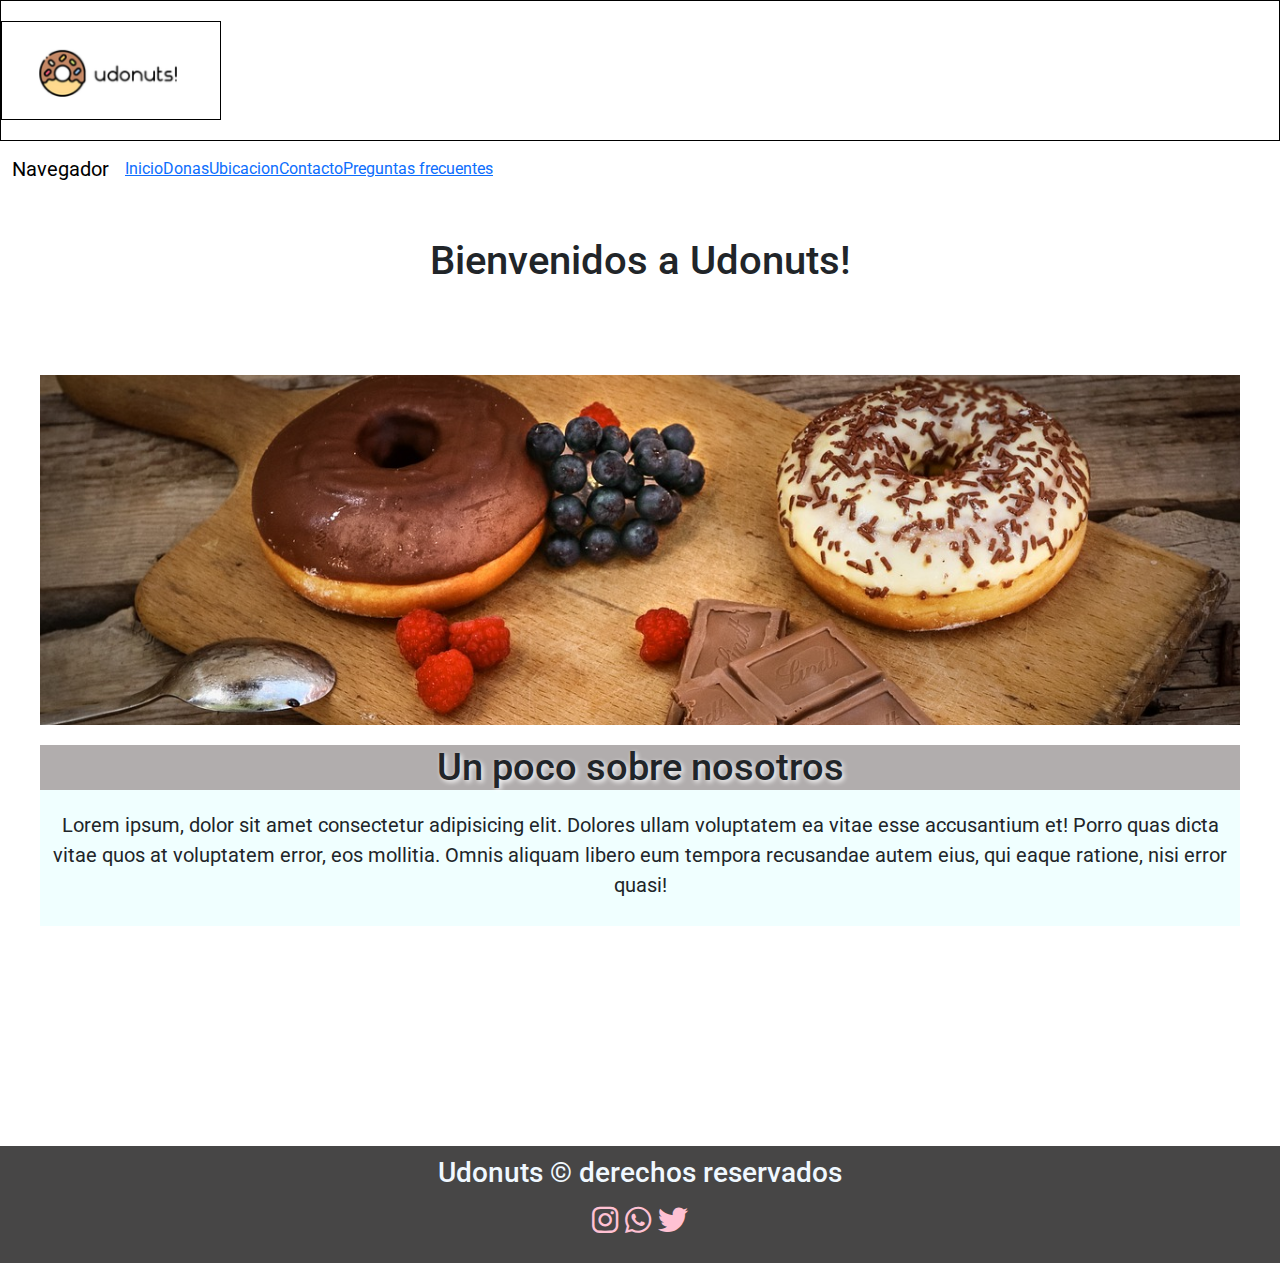
==== index.html @ 2be6ef7a "carga inicial" ====
<!DOCTYPE html>
<html lang="es">

<head>
    <meta charset="UTF-8">
    <meta name="viewport" content="width=device-width, initial-scale=1.0">
    <link rel="stylesheet" href="https://cdnjs.cloudflare.com/ajax/libs/font-awesome/6.5.1/css/all.min.css">
    <!--Css-->
    <link rel="stylesheet" href="Css/estilo.css">
    <!--Css Bootstrap-->
    <link href="https://cdn.jsdelivr.net/npm/bootstrap@5.3.3/dist/css/bootstrap.min.css" rel="stylesheet"
        integrity="sha384-QWTKZyjpPEjISv5WaRU9OFeRpok6YctnYmDr5pNlyT2bRjXh0JMhjY6hW+ALEwIH" crossorigin="anonymous">
    <title>Udonuts</title>
</head>

<body>
    <header>
        <nav class="nav">
            <div class="nav1">
                <div class="nav2">
                    <a href="index.html">
                        <img class="logo" src="Assets/logo.png" alt="logo Udonuts">
                    </a>

                </div>
            </div>
        </nav>

    </header>

    <!--NavBar Bootstrap-->
    <nav class="navbar navbar-expand-lg encabezado">
        <div class="container-fluid">
            <a class="navbar-brand" href="#">Navegador</a>
            <button class="navbar-toggler" type="button" data-bs-toggle="collapse" data-bs-target="#navbarNav"
                aria-controls="navbarNav" aria-expanded="false" aria-label="Toggle navigation">
                <span class="navbar-toggler-icon"></span>
            </button>
            <div class="collapse navbar-collapse" id="navbarNav">
                <ul class="navbar-nav">
                    <li><a href="index.html">Inicio</a></li>
                    <li><a href="Pages/donas.html">Donas</a></li>
                    <li><a href="Pages/ubicacion.html">Ubicacion</a></li>
                    <li><a href="Pages/contacto.html">Contacto</a></li>
                    <li><a href="Pages/preguntas.html">Preguntas frecuentes</a></li>
                </ul>
            </div>
        </div>
    </nav>
    <main>
        <h1>Bienvenidos a Udonuts!</h1>

        <section class="principal">
            <div class="nleft">
                <!--<video id="videodona" src="Assets/videodona.mp4" autoplay loop></video>-->
            </div>
            <div class="nright">
                <h2>Un poco sobre nosotros</h2>
                <p>Lorem ipsum, dolor sit amet consectetur adipisicing elit. Dolores ullam voluptatem ea vitae esse
                    accusantium et! Porro quas dicta vitae quos at voluptatem error, eos mollitia. Omnis aliquam libero
                    eum tempora recusandae autem eius, qui eaque ratione, nisi error quasi!</p>
            </div>
        </section>

    </main>

    <footer>
        <h3>Udonuts © derechos reservados</h3>
        <div class="redes">
            <a href="instagram">
                <i class="fa-brands fa-instagram"></i>
            </a>
            <a href="whatsapp">
                <i class="fa-brands fa-whatsapp"></i>
            </a>
            <a href="twitter">
                <i class="fa-brands fa-twitter"></i>
            </a>
        </div>

    </footer>
    <script src="https://cdn.jsdelivr.net/npm/bootstrap@5.3.3/dist/js/bootstrap.bundle.min.js"
        integrity="sha384-YvpcrYf0tY3lHB60NNkmXc5s9fDVZLESaAA55NDzOxhy9GkcIdslK1eN7N6jIeHz"
        crossorigin="anonymous"></script>

</body>

</html>
---- Css/estilo.css ----
@import url('https://fonts.googleapis.com/css2?family=Roboto:ital,wght@0,100;0,300;0,400;0,500;0,700;0,900;1,100;1,300;1,400;1,500;1,700;1,900&display=swap');

*{
    margin: 0;
    padding: 0;
    box-sizing: border-box ;
    font-family: "Roboto", sans-serif;
}

/* Body */

body{
    background-color: #FFC1D3;
    height: 100%;
    display: flex;
    flex-direction: column;
    
}

/* Header */

header{
    border: 1px solid black;
    text-align: center;
}

/* Logo */
.logo{
    margin-top: 20px;
    margin-bottom: 20px;
    border: 1px solid black;
    width:220px ;   
}

/* Nav */
/*
.nav1{
    border: 1px solid black;
    margin: 0;
    display: flex;
    background-color: rgb(177, 173, 173);   
}

.nav2{
    width: 25%;
    background-color: rgb(177, 177, 177);
}

nav ul{
    width: 100%;
    list-style: none;
    display: flex;
    margin: 0 ;
    padding: 0;
}

nav li{
    border: 1px solid black;
    flex: 1;
    background-color: white;
}

nav button{
    background-color: white;
    border: 1px solid black;
    color: black;
    padding: 10px 20px;
    text-align: center;
    text-decoration: none;
    display: block;
    width: 100%;
    box-sizing: border-box;
    cursor: pointer;
    font-size: medium;
}

.nav ul a:hover{
    color: rgb(163, 85, 146);
}
*/

/* text */

.h1{
    text-align: center;
    text-decoration: none;
    color: black;
    line-height: 1rem;
}

h2{
    text-align: center;
    background-color: rgb(223, 147, 206);
    text-shadow:2px 2px 5px white;
}

/* Main */
main {
    height: 80vh;
    flex: 1;
    flex-direction: column;
    align-items: center;
    text-align: center;
    margin: 20px;
    margin-bottom: 200px;
    padding: 20px;
}

/*Index video con texto*/
#videodona{
    height: auto;
    width: 70%;
    align-items: center;
    justify-content: center;
    max-width: 100%;
}

.principal{
    width: 100%;
    min-height: 350px;
    display: flex;
    margin-top: 90px;
}

.nleft{
    width: 50%;
    height: 350px;
    background-image: url(../Assets/portadad.jpg);
    background-size: cover;
    background-position: center;
}

.nright{
    display:inline;
    width: 50%;
    background-color: azure;
}

.nright h2{
    text-align: center;
    background-color: rgb(177, 173, 173);
    font-size: 38px;
    margin-bottom: 10px;
}

.nright p{
    font-size: 20px;
    padding: 10px;
}



/* Page DONAS*/
.galeria{
    display: grid;
    grid-template-columns: 1fr;
    grid-template-rows:repeat(8, 200px);
    background-color: rgb(204, 103, 182);
    padding: 20px;
    grid-gap: 15px;
}

/*Imagenes de las Donas*/
/*Si aplico cambios en item se aplica a todos*/
.item{
    border:5px solid black;
    background-size:cover;
    background-position: center;
}

.item1{
    background-image: url(../Assets/almendras.jpg);
    
}

.item2{
    background-image: url(../Assets/arandano.jpg);
}

.item3{
    background-image: url(../Assets/chocolate.jpg);
}

.item4{
    background-image: url(../Assets/chocolate\ blanco.jpg);
}

.item5{
    background-image: url(../Assets/crema.jpg);
}

.item6{
    background-image: url(../Assets/frutilla.jpg);
}

main{
    text-align: center;
}

/* Contacto*/
.form{
    display: block;
    margin: 0;
    margin-top: 20px;
    text-align: center;
}

#nombre, #correo, #mensaje{
    width: 95%;
    margin-bottom: 5%;
    padding-top: 5px;
    padding-bottom: 5px;
}

/* Formulario */
label{
    display: block;
    width: 100%;
    padding: 4px;
    border: 1px solid black;
    border-radius: 5px;
    font-size: 18px;
    margin-bottom: 5px;
    margin-top: 2px;
    background-color: rgb(214, 204, 204);
}

#botoncito{
    padding: 1%;
    margin-bottom: 100px;
    
}

.finfo{
    margin-top: 50px;
}


/* Footer */
footer{
    background-color: rgb(71, 70, 70);
    color: aliceblue;
    padding: 20px;
    padding-top: 10px;
    text-align: center;
    bottom: 0;
    width: 100%;
}

.redes a{
    color: #FFC1D3;
    text-decoration: none;
    font-size: 30px;
    
}

.redes a:hover{
    color: azure;
}

/* Inicio de las media queries */

@media only screen and (min-width:480px){
    .galeria{
        grid-template-columns: 1fr 1fr;
        grid-template-rows: repeat(3, 100px);
        padding-bottom: 0px;
    }

    .principal {
        flex-direction: column;
    }

    .nleft, .nright {
        width: 100%;
        text-align: center;
    }

    .nright {
        margin-top: 20px;
    }
}
.nright{
    font-size: 10px;
}

@media only screen and (min-width: 768px){
    .galeria{
        grid-template-columns: 1fr 1fr;
        grid-template-rows: repeat(3, 400px);
        padding-bottom: 150px;
    }
}

@MEDIA only screen and (min-width: 1024px){
    .galeria{
        grid-template-columns: 1fr 1fr;
        grid-template-rows: repeat(3, 400px);
        padding-bottom: 150px;
    }
}
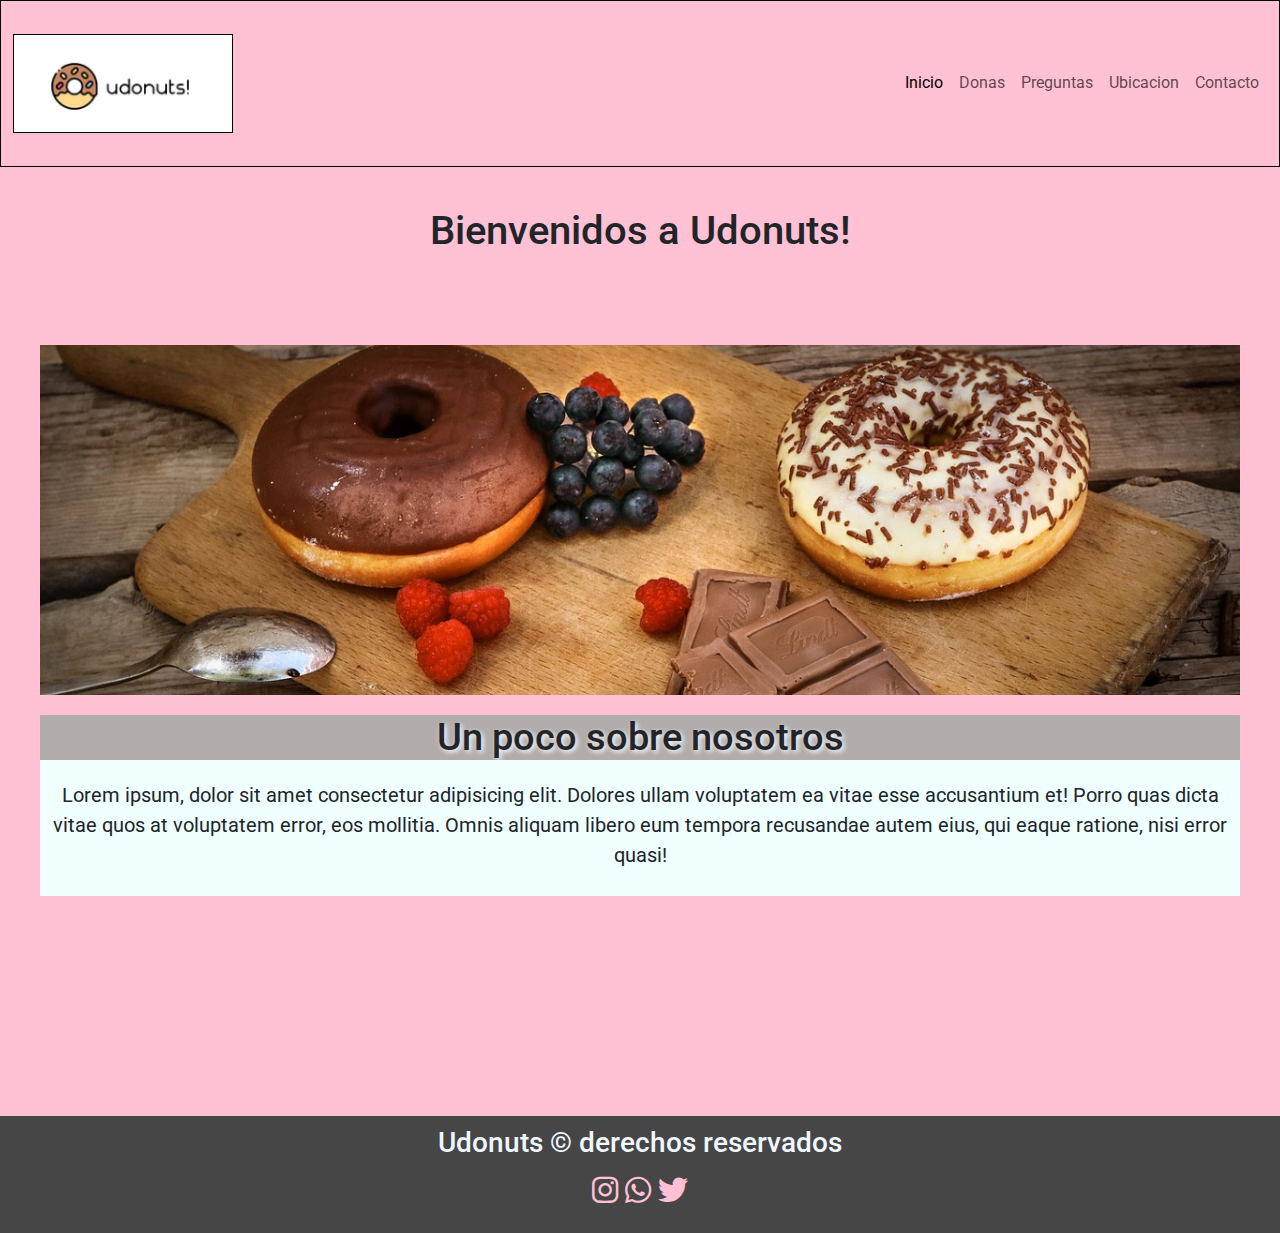
==== commit 1a80b64a: "Preentrega 3 final" ====
--- a/index.html
+++ b/index.html
@@ -4,49 +4,52 @@
 <head>
     <meta charset="UTF-8">
     <meta name="viewport" content="width=device-width, initial-scale=1.0">
+    <meta name="descripcion" content="Udonuts Uruguay, las mejores donas que podras probar en Montevideo, Uruguay">
+    <meta name="keywords" content="donas, comida, delivery, montevideo, uruguay, local, envios">
+    <meta name="autor" content="Fabricio Lopez">
     <link rel="stylesheet" href="https://cdnjs.cloudflare.com/ajax/libs/font-awesome/6.5.1/css/all.min.css">
-    <!--Css-->
-    <link rel="stylesheet" href="Css/estilo.css">
     <!--Css Bootstrap-->
     <link href="https://cdn.jsdelivr.net/npm/bootstrap@5.3.3/dist/css/bootstrap.min.css" rel="stylesheet"
         integrity="sha384-QWTKZyjpPEjISv5WaRU9OFeRpok6YctnYmDr5pNlyT2bRjXh0JMhjY6hW+ALEwIH" crossorigin="anonymous">
+    <!--Css-->
+    <link rel="stylesheet" href="Css/estilo.css">
     <title>Udonuts</title>
 </head>
 
 <body>
-    <header>
-        <nav class="nav">
-            <div class="nav1">
-                <div class="nav2">
-                    <a href="index.html">
-                        <img class="logo" src="Assets/logo.png" alt="logo Udonuts">
-                    </a>
-
-                </div>
-            </div>
-        </nav>
-
-    </header>
+    <header>      
 
     <!--NavBar Bootstrap-->
-    <nav class="navbar navbar-expand-lg encabezado">
+    <nav class="navbar navbar-expand-lg" >
         <div class="container-fluid">
-            <a class="navbar-brand" href="#">Navegador</a>
-            <button class="navbar-toggler" type="button" data-bs-toggle="collapse" data-bs-target="#navbarNav"
-                aria-controls="navbarNav" aria-expanded="false" aria-label="Toggle navigation">
-                <span class="navbar-toggler-icon"></span>
+        <a class="navbar-brand" href="#"> <img class="logo" src="Assets/logo.png" alt="logo Udonuts"></a>
+        <button class="navbar-toggler" type="button" data-bs-toggle="collapse" data-bs-target="#navbarNav" aria-controls="navbarNav" aria-expanded="false" aria-label="Toggle navigation">
+            <span class="navbar-toggler-icon"></span>
             </button>
-            <div class="collapse navbar-collapse" id="navbarNav">
-                <ul class="navbar-nav">
-                    <li><a href="index.html">Inicio</a></li>
-                    <li><a href="Pages/donas.html">Donas</a></li>
-                    <li><a href="Pages/ubicacion.html">Ubicacion</a></li>
-                    <li><a href="Pages/contacto.html">Contacto</a></li>
-                    <li><a href="Pages/preguntas.html">Preguntas frecuentes</a></li>
-                </ul>
+            <div class="collapse navbar-collapse justify-content-end" id="navbarNav">
+            <ul class="navbar-nav navegador">
+                <li class="nav-item">
+                <a class="nav-link active" aria-current="page" href="index.html">Inicio</a>
+                </li>
+                <li class="nav-item">
+                <a class="nav-link" href="Pages/donas.html">Donas</a>
+                </li>
+                <li class="nav-item">
+                <a class="nav-link" href="Pages/preguntas.html">Preguntas</a>
+                </li>
+                <li class="nav-item">
+                <a class="nav-link" href="Pages/ubicacion.html">Ubicacion</a>
+                </li>
+                <li class="nav-item">
+                <a class="nav-link" href="Pages/contacto.html">Contacto</a>
+                </li>
+            </ul>
             </div>
         </div>
     </nav>
+</header>
+
+
     <main>
         <h1>Bienvenidos a Udonuts!</h1>
 
@@ -79,6 +82,7 @@
         </div>
 
     </footer>
+
     <script src="https://cdn.jsdelivr.net/npm/bootstrap@5.3.3/dist/js/bootstrap.bundle.min.js"
         integrity="sha384-YvpcrYf0tY3lHB60NNkmXc5s9fDVZLESaAA55NDzOxhy9GkcIdslK1eN7N6jIeHz"
         crossorigin="anonymous"></script>
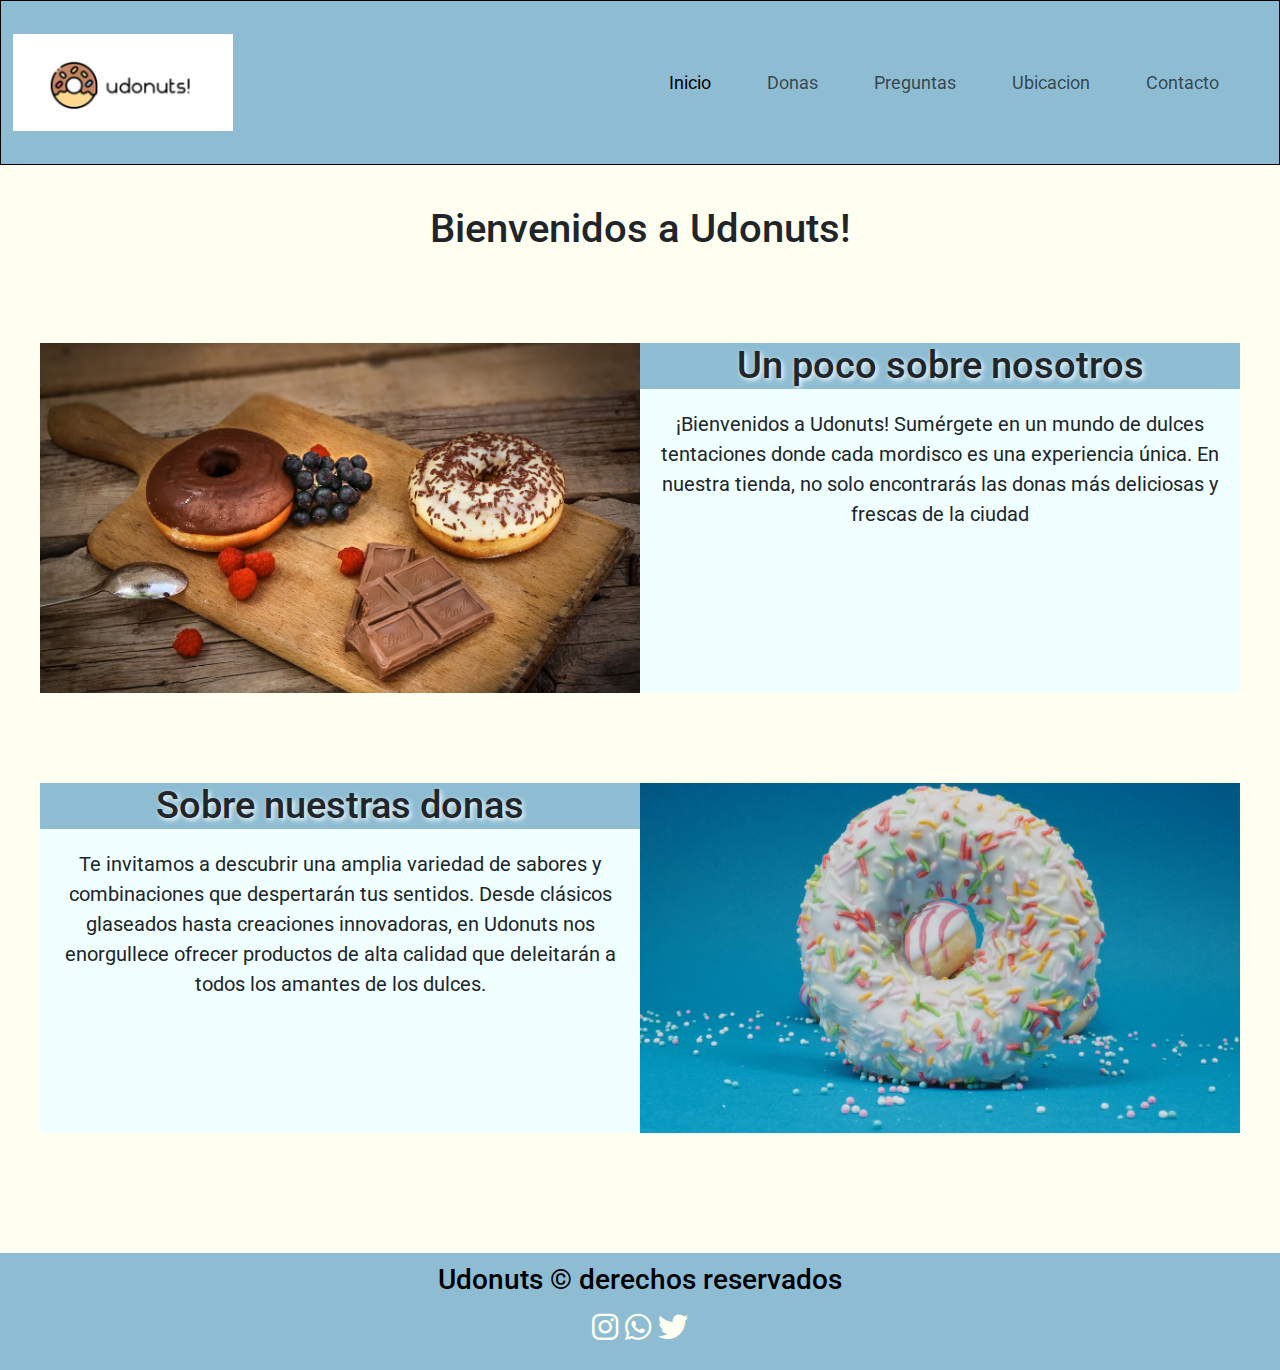
==== commit 3bc85d6c: "Proyecto final" ====
--- a/index.html
+++ b/index.html
@@ -55,13 +55,20 @@
 
         <section class="principal">
             <div class="nleft">
-                <!--<video id="videodona" src="Assets/videodona.mp4" autoplay loop></video>-->
             </div>
             <div class="nright">
                 <h2>Un poco sobre nosotros</h2>
-                <p>Lorem ipsum, dolor sit amet consectetur adipisicing elit. Dolores ullam voluptatem ea vitae esse
-                    accusantium et! Porro quas dicta vitae quos at voluptatem error, eos mollitia. Omnis aliquam libero
-                    eum tempora recusandae autem eius, qui eaque ratione, nisi error quasi!</p>
+                <p>¡Bienvenidos a Udonuts! Sumérgete en un mundo de dulces tentaciones donde cada mordisco es una experiencia única. En nuestra tienda, no solo encontrarás las donas más deliciosas y frescas de la ciudad</p>
+            </div>
+        </section>
+
+        <section class="secundario">
+            <div class="aaleft">
+                <h2>Sobre nuestras donas</h2>
+                <p>Te invitamos a descubrir una amplia variedad de sabores y combinaciones que despertarán tus sentidos. Desde clásicos glaseados hasta creaciones innovadoras, en Udonuts nos enorgullece ofrecer productos de alta calidad que deleitarán a todos los amantes de los dulces.</p>
+            </div>
+            <div class="aaright">
+                <video id="videodona" src="Assets/videodona.mp4" autoplay loop></video>
             </div>
         </section>
 
--- a/Css/estilo.css
+++ b/Css/estilo.css
@@ -1,301 +1,308 @@
-@import url('https://fonts.googleapis.com/css2?family=Roboto:ital,wght@0,100;0,300;0,400;0,500;0,700;0,900;1,100;1,300;1,400;1,500;1,700;1,900&display=swap');
-
-*{
-    margin: 0;
-    padding: 0;
-    box-sizing: border-box ;
-    font-family: "Roboto", sans-serif;
+/*Colores*/
+@import url("https://fonts.googleapis.com/css2?family=Roboto:ital,wght@0,100;0,300;0,400;0,500;0,700;0,900;1,100;1,300;1,400;1,500;1,700;1,900&display=swap");
+* {
+  margin: 0;
+  padding: 0;
+  box-sizing: border-box;
+  font-family: "Roboto", sans-serif;
 }
 
 /* Body */
-
-body{
-    background-color: #FFC1D3;
-    height: 100%;
-    display: flex;
-    flex-direction: column;
-    
+body {
+  background-color: #fffff1;
+  height: auto;
+  display: flex;
+  flex-direction: column;
 }
 
 /* Header */
-
-header{
-    border: 1px solid black;
-    text-align: center;
+header {
+  border: 1px solid black;
+  text-align: center;
+  background-color: #8ebdd3;
+}
+
+.navegador li {
+  justify-content: space-around;
+  margin-right: 40px;
+  font-size: large;
 }
 
 /* Logo */
-.logo{
-    margin-top: 20px;
-    margin-bottom: 20px;
-    border: 1px solid black;
-    width:220px ;   
-}
-
-/* Nav */
-/*
-.nav1{
-    border: 1px solid black;
-    margin: 0;
-    display: flex;
-    background-color: rgb(177, 173, 173);   
-}
-
-.nav2{
-    width: 25%;
-    background-color: rgb(177, 177, 177);
-}
-
-nav ul{
-    width: 100%;
-    list-style: none;
-    display: flex;
-    margin: 0 ;
-    padding: 0;
-}
-
-nav li{
-    border: 1px solid black;
-    flex: 1;
-    background-color: white;
-}
-
-nav button{
-    background-color: white;
-    border: 1px solid black;
-    color: black;
-    padding: 10px 20px;
-    text-align: center;
-    text-decoration: none;
-    display: block;
-    width: 100%;
-    box-sizing: border-box;
-    cursor: pointer;
-    font-size: medium;
-}
-
-.nav ul a:hover{
-    color: rgb(163, 85, 146);
-}
-*/
-
-/* text */
-
-.h1{
-    text-align: center;
-    text-decoration: none;
-    color: black;
-    line-height: 1rem;
-}
-
-h2{
-    text-align: center;
-    background-color: rgb(223, 147, 206);
-    text-shadow:2px 2px 5px white;
+.logo {
+  margin-top: 20px;
+  margin-bottom: 20px;
+  width: 220px;
+}
+
+/* H1 y H2 */
+.h1 {
+  text-align: center;
+  text-decoration: none;
+  color: black;
+  line-height: 1rem;
+}
+
+h2 {
+  text-align: center;
+  background-color: #a1a0e5;
+  text-shadow: 2px 2px 5px white;
 }
 
 /* Main */
 main {
-    height: 80vh;
-    flex: 1;
+  height: 80vh;
+  flex: 1;
+  flex-direction: coslumn;
+  align-items: center;
+  text-align: center;
+  margin: 20px;
+  padding: 20px;
+}
+
+.textop {
+  margin-top: 30px;
+  margin-bottom: 250px;
+}
+
+/*Index*/
+.principal {
+  width: 100%;
+  min-height: 350px;
+  display: flex;
+  margin-top: 90px;
+  margin-bottom: 80px;
+}
+
+.nleft {
+  width: 50%;
+  height: 350px;
+  background-image: url(../Assets/portadad.jpg);
+  background-size: cover;
+  background-position: center;
+}
+
+.nright {
+  display: inline;
+  width: 50%;
+  background-color: azure;
+}
+.nright h2 {
+  text-align: center;
+  background-color: #8ebdd3;
+  font-size: 38px;
+  margin-bottom: 10px;
+}
+.nright p {
+  font-size: 20px;
+  padding: 10px;
+}
+
+.secundario {
+  width: 100%;
+  min-height: 350px;
+  display: flex;
+  flex-wrap: wrap;
+  margin-top: 90px;
+  margin-bottom: 80px;
+}
+
+.aaleft {
+  display: inline;
+  width: 50%;
+  background-color: azure;
+}
+.aaleft h2 {
+  text-align: center;
+  background-color: #8ebdd3;
+  font-size: 38px;
+  margin-bottom: 10px;
+}
+.aaleft p {
+  font-size: 20px;
+  padding: 10px;
+}
+
+.aaright {
+  width: 50%;
+}
+.aaright video {
+  object-fit: cover;
+  object-position: center;
+  width: 100%;
+  height: 100%;
+}
+
+/* Page DONAS*/
+.galeria {
+  display: grid;
+  grid-template-columns: 1fr;
+  grid-template-rows: repeat(8, 200px);
+  background-color: #a1a0e5;
+  padding: 10px;
+  grid-gap: 15px;
+  min-height: 80vh;
+}
+
+/*Donas*/
+.item {
+  border: 5px solid black;
+  background-size: cover;
+  background-position: center;
+  position: relative;
+}
+.item img {
+  object-fit: cover;
+  object-position: center;
+  width: 100%;
+  height: 100%;
+}
+
+.overlay {
+  display: flex;
+  width: 100%;
+  height: 100%;
+  position: absolute;
+  top: 0;
+  left: 0;
+  text-align: center;
+  align-items: center;
+  justify-content: center;
+  background-color: rgba(26, 25, 25, 0.644);
+  opacity: 0;
+  transition-duration: 0.8s;
+  /*Efecto imagen donas*/
+}
+.overlay h3 {
+  color: rgba(221, 224, 226, 0.973);
+}
+.overlay:hover {
+  opacity: 100%;
+}
+
+/* Ubicacion */
+.Plocal {
+  margin-bottom: 50px;
+}
+
+.ubi {
+  display: flex;
+  justify-content: center;
+  align-items: center;
+  width: 100%;
+}
+
+/* Contacto*/
+.form {
+  display: block;
+  margin: 0;
+  margin-top: 20px;
+  text-align: center;
+}
+
+#nombre,
+#correo,
+#mensaje {
+  width: 50%;
+  margin: 0 auto;
+  padding-top: 5px;
+  padding-bottom: 10px;
+  margin-bottom: 15px;
+}
+
+/* Formulario */
+label {
+  display: block;
+  width: 50%;
+  padding: 4px;
+  border: 1px solid black;
+  border-radius: 5px;
+  font-size: 18px;
+  margin-bottom: 5px;
+  margin-top: 2px;
+  background-color: #8ebdd3;
+  margin: 0 auto;
+}
+
+#botoncito {
+  padding: 1%;
+  margin-bottom: 100px;
+  margin: 0 auto;
+  display: flex;
+}
+
+.finfo {
+  margin-top: 50px;
+}
+
+/* Footer */
+footer {
+  background-color: #8ebdd3;
+  color: black;
+  padding: 20px;
+  padding-top: 10px;
+  text-align: center;
+  bottom: 0;
+  width: 100%;
+}
+
+.redes a {
+  color: #fffff1;
+  text-decoration: none;
+  font-size: 30px;
+}
+.redes a:hover {
+  color: #a1a0e5;
+}
+
+@media only screen and (max-width: 768px) {
+  .galeria {
+    grid-template-columns: 1fr 1fr;
+    grid-template-rows: repeat(3, 1fr);
+    padding-bottom: 0px;
+  }
+  .principal {
     flex-direction: column;
-    align-items: center;
+  }
+  .nleft {
+    width: 100%;
     text-align: center;
-    margin: 20px;
-    margin-bottom: 200px;
-    padding: 20px;
-}
-
-/*Index video con texto*/
-#videodona{
-    height: auto;
-    width: 70%;
-    align-items: center;
-    justify-content: center;
-    max-width: 100%;
-}
-
-.principal{
-    width: 100%;
-    min-height: 350px;
-    display: flex;
-    margin-top: 90px;
-}
-
-.nleft{
-    width: 50%;
-    height: 350px;
-    background-image: url(../Assets/portadad.jpg);
-    background-size: cover;
-    background-position: center;
-}
-
-.nright{
-    display:inline;
-    width: 50%;
-    background-color: azure;
-}
-
-.nright h2{
+  }
+  .nright {
+    width: 100%;
     text-align: center;
-    background-color: rgb(177, 173, 173);
-    font-size: 38px;
-    margin-bottom: 10px;
-}
-
-.nright p{
-    font-size: 20px;
-    padding: 10px;
-}
-
-
-
-/* Page DONAS*/
-.galeria{
-    display: grid;
-    grid-template-columns: 1fr;
-    grid-template-rows:repeat(8, 200px);
-    background-color: rgb(204, 103, 182);
-    padding: 20px;
-    grid-gap: 15px;
-}
-
-/*Imagenes de las Donas*/
-/*Si aplico cambios en item se aplica a todos*/
-.item{
-    border:5px solid black;
-    background-size:cover;
-    background-position: center;
-}
-
-.item1{
-    background-image: url(../Assets/almendras.jpg);
-    
-}
-
-.item2{
-    background-image: url(../Assets/arandano.jpg);
-}
-
-.item3{
-    background-image: url(../Assets/chocolate.jpg);
-}
-
-.item4{
-    background-image: url(../Assets/chocolate\ blanco.jpg);
-}
-
-.item5{
-    background-image: url(../Assets/crema.jpg);
-}
-
-.item6{
-    background-image: url(../Assets/frutilla.jpg);
-}
-
-main{
-    text-align: center;
-}
-
-/* Contacto*/
-.form{
-    display: block;
-    margin: 0;
     margin-top: 20px;
-    text-align: center;
-}
-
-#nombre, #correo, #mensaje{
-    width: 95%;
-    margin-bottom: 5%;
-    padding-top: 5px;
-    padding-bottom: 5px;
-}
-
-/* Formulario */
-label{
-    display: block;
-    width: 100%;
-    padding: 4px;
-    border: 1px solid black;
-    border-radius: 5px;
-    font-size: 18px;
-    margin-bottom: 5px;
-    margin-top: 2px;
-    background-color: rgb(214, 204, 204);
-}
-
-#botoncito{
-    padding: 1%;
-    margin-bottom: 100px;
-    
-}
-
-.finfo{
-    margin-top: 50px;
-}
-
-
-/* Footer */
-footer{
-    background-color: rgb(71, 70, 70);
-    color: aliceblue;
-    padding: 20px;
-    padding-top: 10px;
-    text-align: center;
-    bottom: 0;
-    width: 100%;
-}
-
-.redes a{
-    color: #FFC1D3;
-    text-decoration: none;
-    font-size: 30px;
-    
-}
-
-.redes a:hover{
-    color: azure;
-}
-
-/* Inicio de las media queries */
-
-@media only screen and (min-width:480px){
-    .galeria{
-        grid-template-columns: 1fr 1fr;
-        grid-template-rows: repeat(3, 100px);
-        padding-bottom: 0px;
-    }
-
-    .principal {
-        flex-direction: column;
-    }
-
-    .nleft, .nright {
-        width: 100%;
-        text-align: center;
-    }
-
-    .nright {
-        margin-top: 20px;
-    }
-}
-.nright{
-    font-size: 10px;
-}
-
-@media only screen and (min-width: 768px){
-    .galeria{
-        grid-template-columns: 1fr 1fr;
-        grid-template-rows: repeat(3, 400px);
-        padding-bottom: 150px;
-    }
-}
-
-@MEDIA only screen and (min-width: 1024px){
-    .galeria{
-        grid-template-columns: 1fr 1fr;
-        grid-template-rows: repeat(3, 400px);
-        padding-bottom: 150px;
-    }
-}+  }
+  .aaright {
+    width: 100%;
+  }
+  .aaleft {
+    width: 100%;
+  }
+}
+.nright {
+  font-size: 10px;
+}
+
+@media only screen and (min-width: 768px) {
+  .galeria {
+    grid-template-columns: 1fr 1fr;
+    grid-template-rows: repeat(3, 400px);
+  }
+}
+@media only screen and (max-width: 768px) {
+  .aaright {
+    width: 100%;
+  }
+  .aaleft {
+    width: 100%;
+  }
+}
+@media only screen and (min-width: 1024px) {
+  .galeria {
+    grid-template-columns: 1fr 1fr;
+    grid-template-rows: repeat(3, 400px);
+  }
+}
+
+/*# sourceMappingURL=estilo.css.map */
